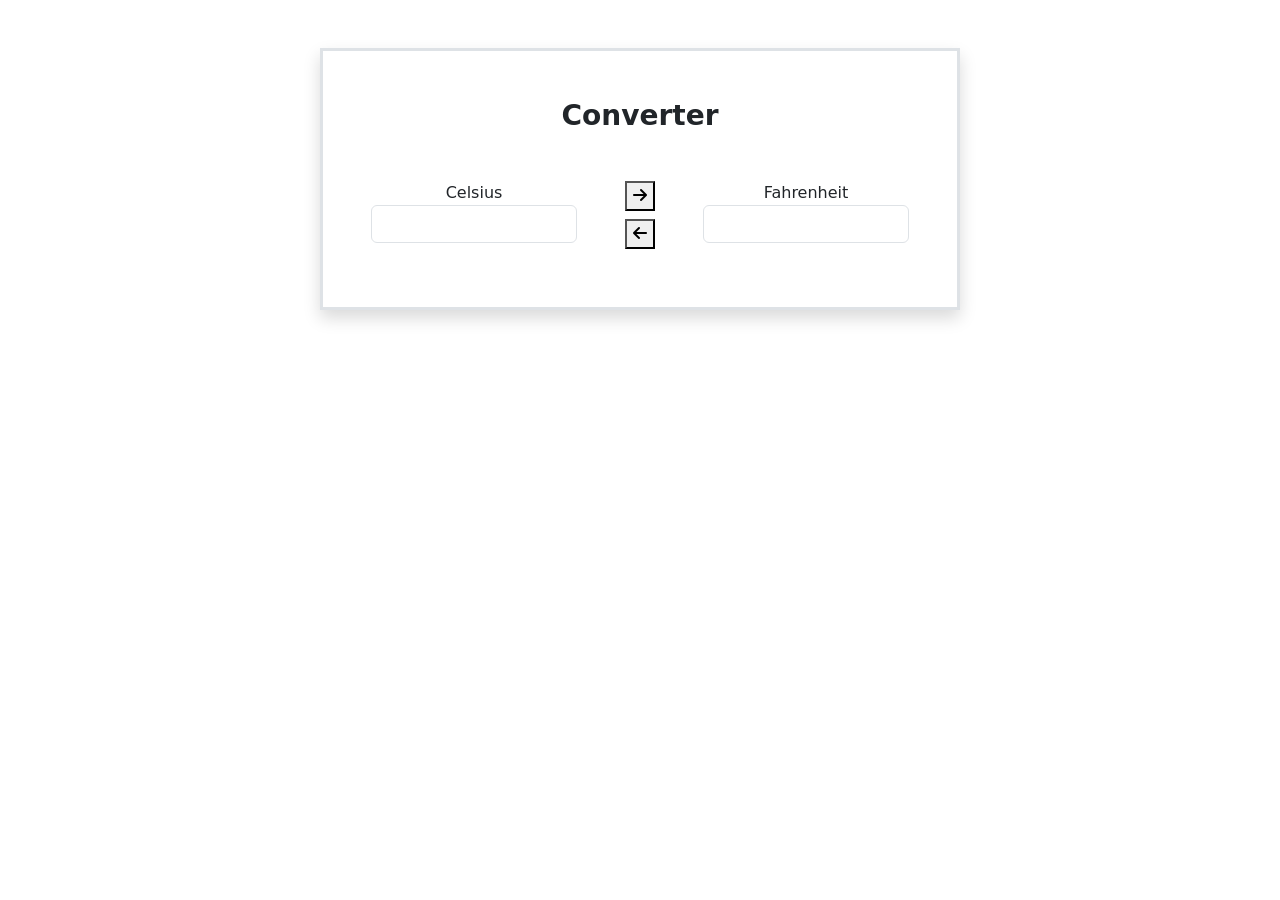
==== DOMWORKS/converter/index.html @ 9af812ac "initial" ====
<!DOCTYPE html>
<html lang="en">
<head>
    <meta charset="UTF-8">
    <meta name="viewport" content="width=device-width, initial-scale=1.0">
    <title>Document</title>
    <script src="./script.js"></script>
    <link href="https://cdn.jsdelivr.net/npm/bootstrap@5.3.2/dist/css/bootstrap.min.css" rel="stylesheet" integrity="sha384-T3c6CoIi6uLrA9TneNEoa7RxnatzjcDSCmG1MXxSR1GAsXEV/Dwwykc2MPK8M2HN" crossorigin="anonymous">
    <link rel="stylesheet" href="https://cdnjs.cloudflare.com/ajax/libs/font-awesome/6.5.1/css/all.min.css" integrity="sha512-DTOQO9RWCH3ppGqcWaEA1BIZOC6xxalwEsw9c2QQeAIftl+Vegovlnee1c9QX4TctnWMn13TZye+giMm8e2LwA==" crossorigin="anonymous" referrerpolicy="no-referrer" />
</head>
<body class="mt-5">

    <div class="container w-50 border border-3 shadow p-5">
        <h3 class="fw-bolder text-center mb-5">Converter</h3>
        <form action="" class="d-flex text-center">
            <div class="me-5">
                <label for="">Celsius</label>
                <input type="text" id="celsius" class="form-control">
            </div>
            <div class="d-flex flex-column align-items-center me-5">
                <div>
                    <button type="button" onclick="ToFahrenheit()"><i class="fa-solid fa-arrow-right"></i></button>
                </div>
                <div class="mt-2">
                    <button type="button" onclick="Tocelsius()"><i class="fa-solid fa-arrow-left"></i></button>
                </div>
            </div>
            <div class="mb-3">
                <label for="">Fahrenheit</label>
                <input type="text" id="fahrenheit" class="form-control">
            </div>
        </form>
    </div>
    
</body>
</html>
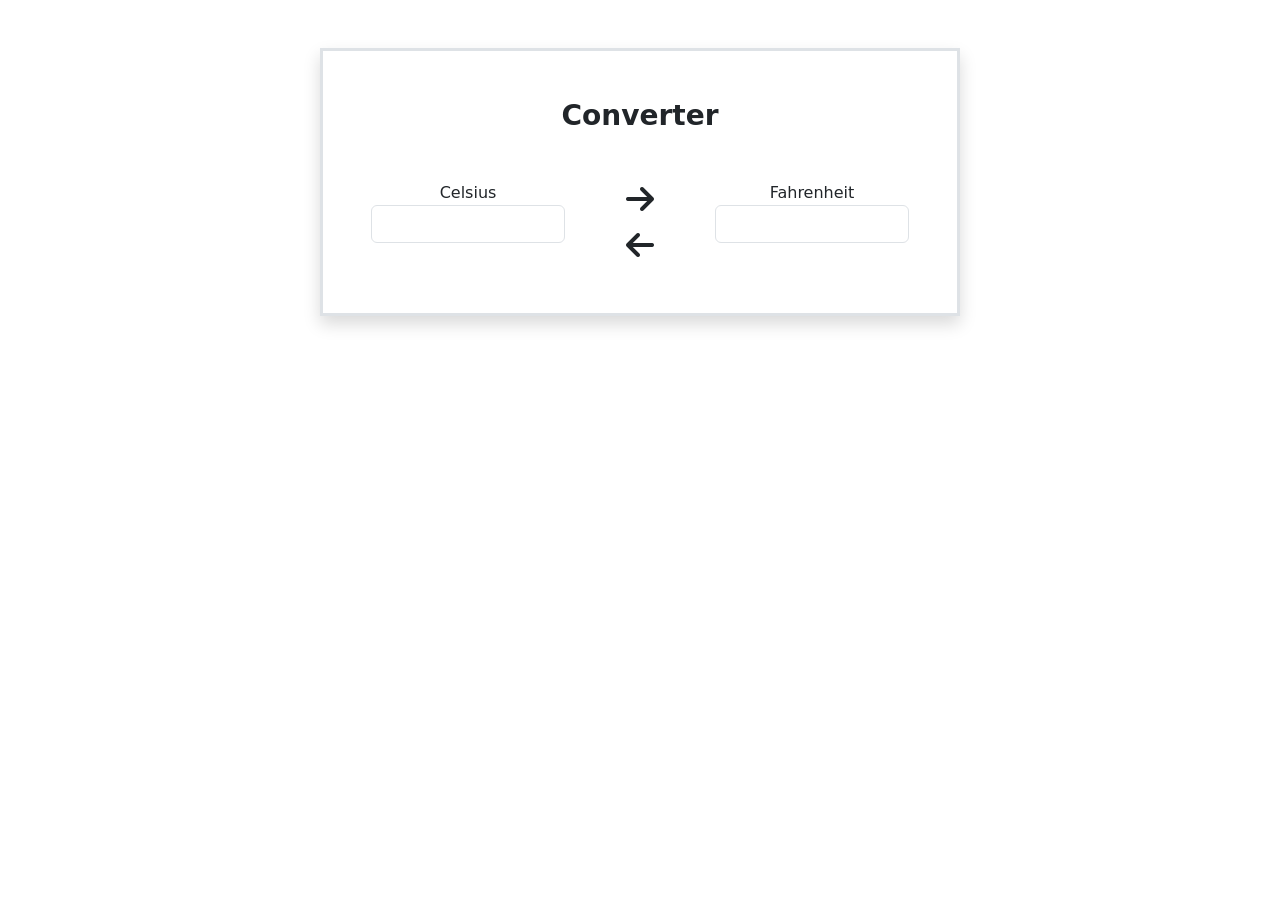
==== commit 52f098cc: "basic" ====
--- a/DOMWORKS/converter/index.html
+++ b/DOMWORKS/converter/index.html
@@ -19,10 +19,10 @@
             </div>
             <div class="d-flex flex-column align-items-center me-5">
                 <div>
-                    <button type="button" onclick="ToFahrenheit()"><i class="fa-solid fa-arrow-right"></i></button>
+                    <button class="btn" type="button" onclick="ToFahrenheit()"><i class="fa-solid fa-arrow-right fa-2xl"></i></button>
                 </div>
                 <div class="mt-2">
-                    <button type="button" onclick="Tocelsius()"><i class="fa-solid fa-arrow-left"></i></button>
+                    <button class="btn" type="button" onclick="Tocelsius()"><i class="fa-solid fa-arrow-left fa-2xl"></i></button>
                 </div>
             </div>
             <div class="mb-3">
